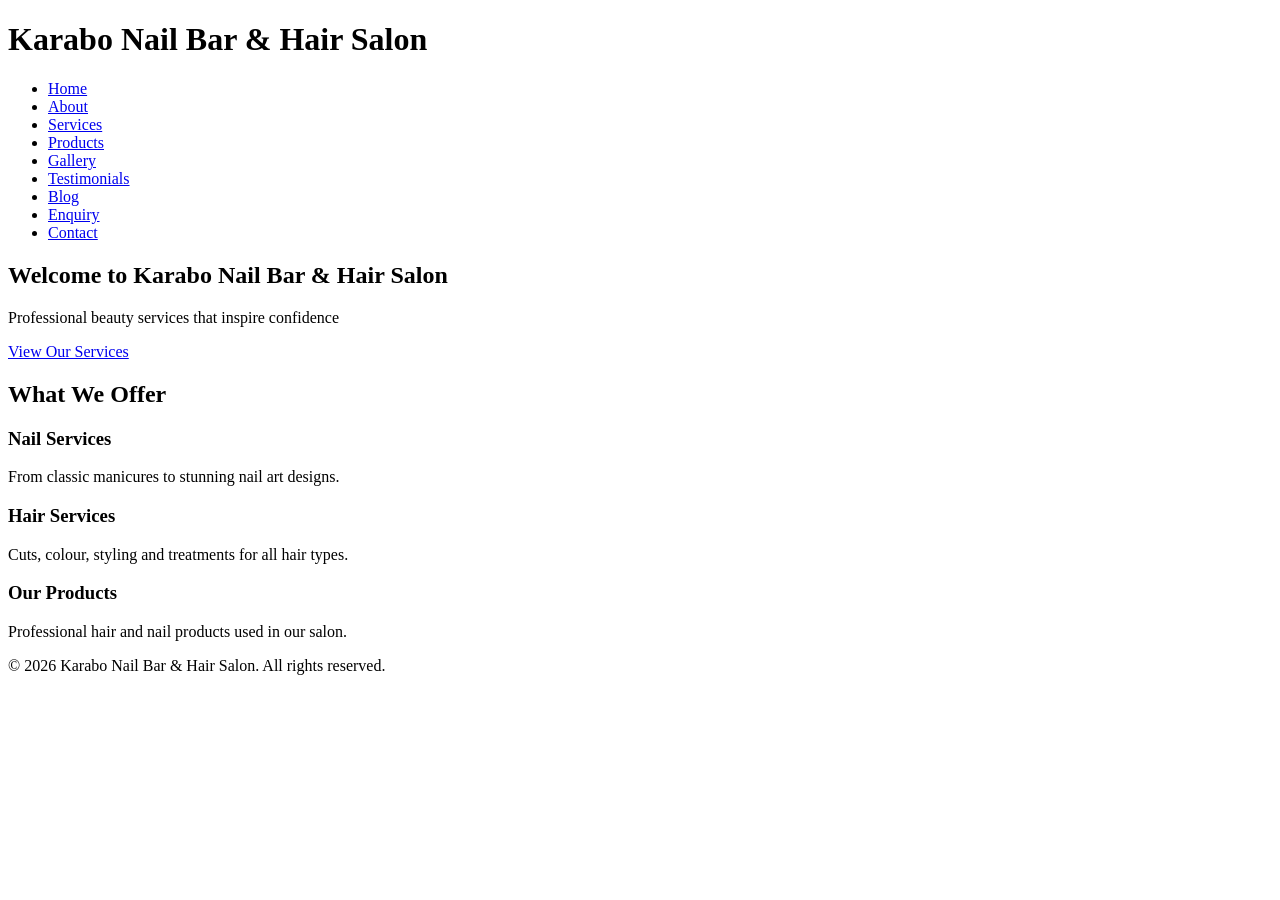
==== index.html @ ed88a301 "refactor: update HTML structure and improve content for About Us page" ====
<!DOCTYPE html>
<html lang="en">
<head>
    <meta charset="UTF-8">
    <meta name="description" content="Karabo Nail Bar & Hair Salon - Professional beauty services">
    <meta name="viewport" content="width=device-width, initial-scale=1.0">
    <title>Karabo Nail Bar and Hair Salon</title>
</head>
<body>

    <header>
        <h1>Karabo Nail Bar & Hair Salon</h1>
        <nav>
            <ul>
                <li><a href="index.html">Home</a></li>
                <li><a href="about.html">About</a></li>
                <li><a href="services.html">Services</a></li>
                <li><a href="products.html">Products</a></li>
                <li><a href="gallery.html">Gallery</a></li>
                <li><a href="testimonials.html">Testimonials</a></li>
                <li><a href="blog.html">Blog</a></li>
                <li><a href="enquiry.html">Enquiry</a></li>
                <li><a href="contact.html">Contact</a></li>
            </ul>
        </nav>
    </header>

    <main>
        <section>
            <h2>Welcome to Karabo Nail Bar & Hair Salon</h2>
            <p>Professional beauty services that inspire confidence</p>
            <p><a href="services.html">View Our Services</a></p>
        </section>

        <section>
            <h2>What We Offer</h2>

            <article>
                <h3>Nail Services</h3>
                <p>From classic manicures to stunning nail art designs.</p>
            </article>

            <article>
                <h3>Hair Services</h3>
                <p>Cuts, colour, styling and treatments for all hair types.</p>
            </article>

            <article>
                <h3>Our Products</h3>
                <p>Professional hair and nail products used in our salon.</p>
            </article>
        </section>
    </main>

    <footer>
        <p>&copy; 2026 Karabo Nail Bar & Hair Salon. All rights reserved.</p>
    </footer>

</body>
</html>
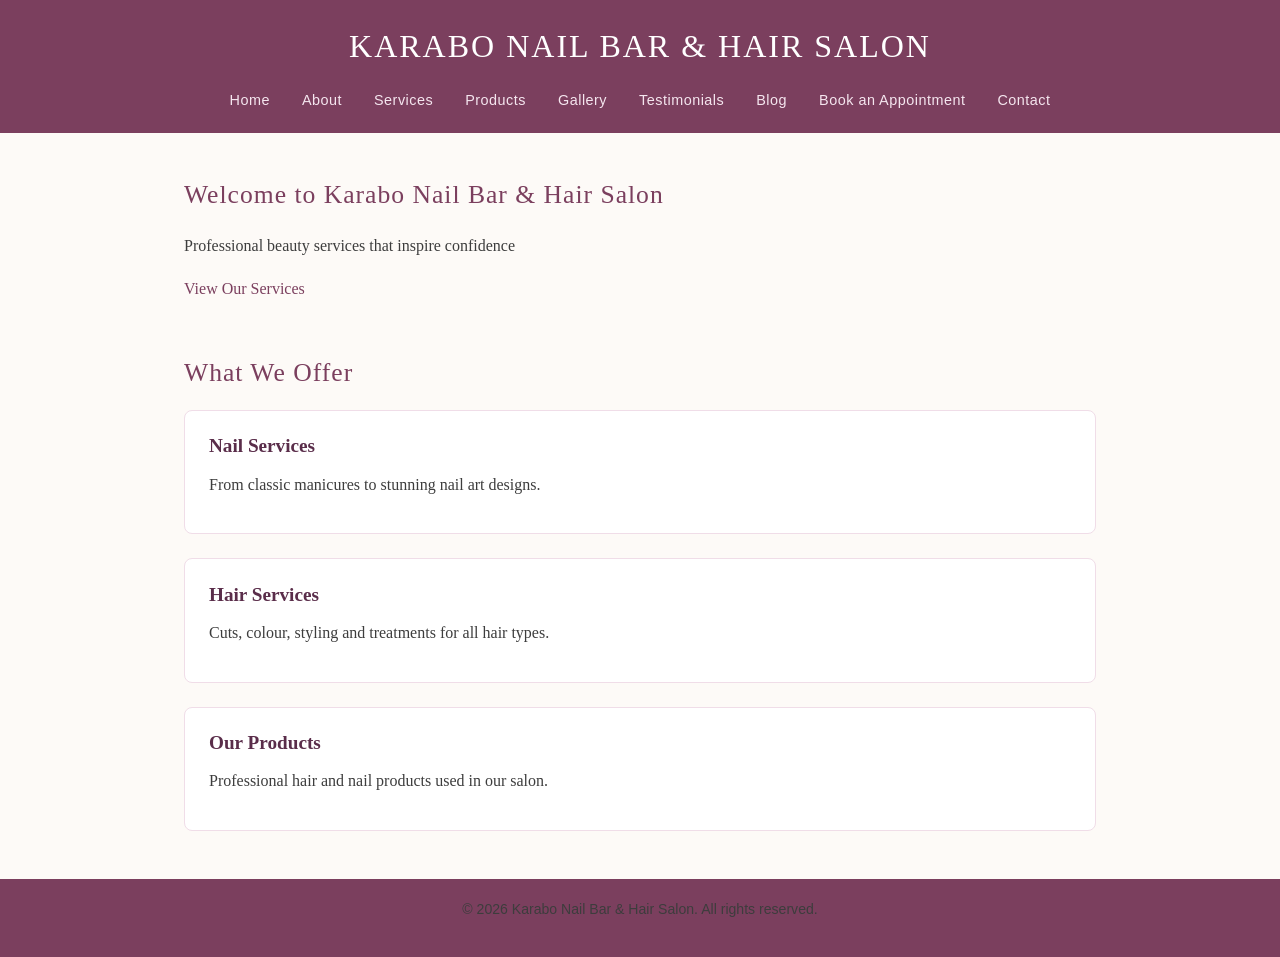
==== commit 38ee7e65: "fix: update stylesheet link references and replace 'Enquiry' with 'Book an Appointment' in multiple " ====
--- a/index.html
+++ b/index.html
@@ -5,6 +5,7 @@
     <meta name="description" content="Karabo Nail Bar & Hair Salon - Professional beauty services">
     <meta name="viewport" content="width=device-width, initial-scale=1.0">
     <title>Karabo Nail Bar and Hair Salon</title>
+    <link rel="stylesheet" href="styles.css">
 </head>
 <body>
 
@@ -13,13 +14,13 @@
         <nav>
             <ul>
                 <li><a href="index.html">Home</a></li>
-                <li><a href="about.html">About</a></li>
+                <li><a href="About Us.html">About</a></li>
                 <li><a href="services.html">Services</a></li>
                 <li><a href="products.html">Products</a></li>
                 <li><a href="gallery.html">Gallery</a></li>
                 <li><a href="testimonials.html">Testimonials</a></li>
                 <li><a href="blog.html">Blog</a></li>
-                <li><a href="enquiry.html">Enquiry</a></li>
+                <li><a href="Book an Appointment.html">Book an Appointment</a></li>
                 <li><a href="contact.html">Contact</a></li>
             </ul>
         </nav>
--- a/styles.css
+++ b/styles.css
@@ -0,0 +1,281 @@
+/* =============================================
+   styles.css – Karabo Nail Bar & Hair Salon
+   ============================================= */
+
+/* === RESET & BASE === */
+*, *::before, *::after {
+    box-sizing: border-box;
+    margin: 0;
+    padding: 0;
+}
+
+body {
+    font-family: Georgia, 'Times New Roman', serif;
+    font-size: 16px;
+    line-height: 1.7;
+    color: #2c2c2c;
+    background-color: #fdfaf7;
+}
+
+/* === TYPOGRAPHY === */
+h1 {
+    font-size: 2rem;
+    font-weight: normal;
+    letter-spacing: 2px;
+    text-transform: uppercase;
+    color: #fff;
+}
+
+h2 {
+    font-size: 1.6rem;
+    font-weight: normal;
+    color: #7b3f5e;
+    margin-bottom: 1rem;
+    letter-spacing: 1px;
+}
+
+h3 {
+    font-size: 1.2rem;
+    color: #5a2d4a;
+    margin: 1.5rem 0 0.5rem;
+}
+
+h4 {
+    font-size: 1rem;
+    color: #5a2d4a;
+    margin-bottom: 0.4rem;
+}
+
+p {
+    margin-bottom: 1rem;
+    color: #3d3d3d;
+}
+
+a {
+    color: #7b3f5e;
+    text-decoration: none;
+}
+
+a:hover {
+    text-decoration: underline;
+    color: #5a2d4a;
+}
+
+small {
+    color: #888;
+    font-size: 0.85rem;
+}
+
+/* === HEADER === */
+header {
+    background-color: #7b3f5e;
+    padding: 1.2rem 2rem;
+    text-align: center;
+}
+
+header h1 {
+    margin-bottom: 0.8rem;
+}
+
+/* === NAV === */
+nav ul {
+    list-style: none;
+    display: flex;
+    flex-wrap: wrap;
+    justify-content: center;
+    gap: 0.3rem 1rem;
+    padding: 0;
+}
+
+nav ul li a {
+    color: #f5e6ef;
+    font-family: Arial, sans-serif;
+    font-size: 0.9rem;
+    letter-spacing: 0.5px;
+    padding: 4px 8px;
+    border-radius: 4px;
+    transition: background 0.2s;
+}
+
+nav ul li a:hover {
+    background-color: #5a2d4a;
+    text-decoration: none;
+    color: #fff;
+}
+
+/* === MAIN === */
+main {
+    max-width: 960px;
+    margin: 2.5rem auto;
+    padding: 0 1.5rem;
+}
+
+/* === SECTIONS === */
+section {
+    margin-bottom: 3rem;
+}
+
+/* === ARTICLES === */
+article {
+    background: #fff;
+    border: 1px solid #f0dde8;
+    border-radius: 8px;
+    padding: 1.2rem 1.5rem;
+    margin-bottom: 1.5rem;
+}
+
+article h3, article h4 {
+    margin-top: 0;
+}
+
+/* === FIGURES & IMAGES === */
+figure {
+    display: inline-block;
+    margin: 0.8rem;
+    text-align: center;
+    vertical-align: top;
+}
+
+figure img {
+    display: block;
+    border-radius: 6px;
+    border: 2px solid #f0dde8;
+    width: 200px;
+    height: 160px;
+    object-fit: cover;
+}
+
+figcaption {
+    font-size: 0.88rem;
+    color: #7b3f5e;
+    margin-top: 0.4rem;
+}
+
+/* === GALLERY GRID === */
+.gallery-grid {
+    display: flex;
+    flex-wrap: wrap;
+    gap: 1rem;
+    justify-content: flex-start;
+}
+
+/* === FORMS === */
+form p {
+    margin-bottom: 1.2rem;
+}
+
+label {
+    font-family: Arial, sans-serif;
+    font-size: 0.9rem;
+    color: #5a2d4a;
+    font-weight: bold;
+    display: block;
+    margin-bottom: 4px;
+}
+
+input[type="text"],
+input[type="email"],
+input[type="tel"],
+input[type="date"],
+input[type="time"],
+select,
+textarea {
+    width: 100%;
+    max-width: 480px;
+    padding: 0.6rem 0.8rem;
+    border: 1px solid #d9b8cc;
+    border-radius: 6px;
+    font-size: 0.95rem;
+    font-family: Arial, sans-serif;
+    background-color: #fff;
+    color: #2c2c2c;
+    transition: border-color 0.2s;
+}
+
+input:focus,
+select:focus,
+textarea:focus {
+    outline: none;
+    border-color: #7b3f5e;
+    box-shadow: 0 0 0 3px rgba(123, 63, 94, 0.12);
+}
+
+textarea {
+    resize: vertical;
+}
+
+button[type="submit"] {
+    background-color: #7b3f5e;
+    color: #fff;
+    border: none;
+    padding: 0.7rem 2rem;
+    font-size: 1rem;
+    font-family: Arial, sans-serif;
+    border-radius: 6px;
+    cursor: pointer;
+    letter-spacing: 0.5px;
+    transition: background 0.2s;
+}
+
+button[type="submit"]:hover {
+    background-color: #5a2d4a;
+}
+
+/* === CONTACT PAGE === */
+iframe {
+    border-radius: 8px;
+    margin-top: 1rem;
+    max-width: 100%;
+}
+
+/* === HR === */
+hr {
+    border: none;
+    border-top: 1px solid #f0dde8;
+    margin: 2rem 0;
+}
+
+/* === FOOTER === */
+footer {
+    background-color: #7b3f5e;
+    color: #f5e6ef;
+    text-align: center;
+    padding: 1.2rem 2rem;
+    font-family: Arial, sans-serif;
+    font-size: 0.88rem;
+    margin-top: 3rem;
+}
+
+/* === RESPONSIVE === */
+@media (max-width: 600px) {
+    h1 { font-size: 1.4rem; }
+    h2 { font-size: 1.2rem; }
+
+    nav ul {
+        gap: 0.3rem 0.5rem;
+    }
+
+    nav ul li a {
+        font-size: 0.8rem;
+    }
+
+    main {
+        padding: 0 1rem;
+        margin: 1.5rem auto;
+    }
+
+    figure img {
+        width: 150px;
+        height: 120px;
+    }
+
+    input[type="text"],
+    input[type="email"],
+    input[type="tel"],
+    input[type="date"],
+    input[type="time"],
+    select,
+    textarea {
+        max-width: 100%;
+    }
+}
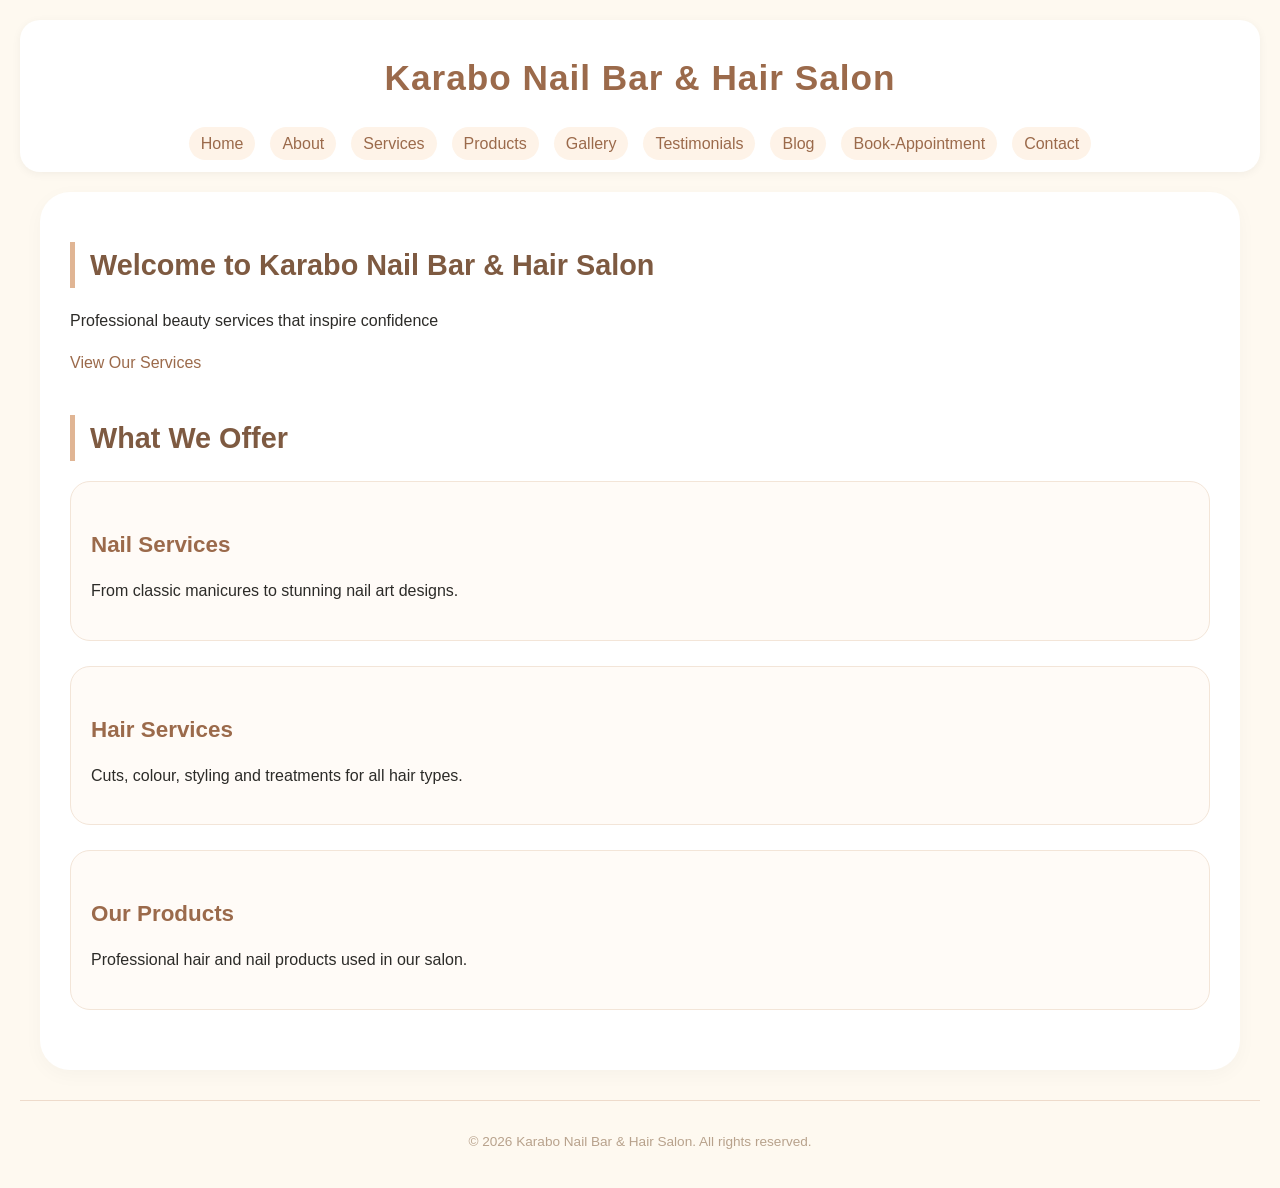
==== commit 0c7ddf2b: "gi" ====
--- a/index.html
+++ b/index.html
@@ -20,7 +20,7 @@
                 <li><a href="gallery.html">Gallery</a></li>
                 <li><a href="testimonials.html">Testimonials</a></li>
                 <li><a href="blog.html">Blog</a></li>
-                <li><a href="Book an Appointment.html">Book an Appointment</a></li>
+                <li><a href="Book-Appointment.html">Book-Appointment</a></li>
                 <li><a href="contact.html">Contact</a></li>
             </ul>
         </nav>
--- a/styles.css
+++ b/styles.css
@@ -1,281 +1,368 @@
-/* =============================================
-   styles.css – Karabo Nail Bar & Hair Salon
-   ============================================= */
-
-/* === RESET & BASE === */
-*, *::before, *::after {
-    box-sizing: border-box;
+/* ============================================
+   Karabo Nail Bar & Hair Salon - Main Stylesheet
+   ============================================ */
+
+/* ----- RESET & BASE ----- */
+* {
     margin: 0;
     padding: 0;
+    box-sizing: border-box;
 }
 
 body {
-    font-family: Georgia, 'Times New Roman', serif;
-    font-size: 16px;
-    line-height: 1.7;
-    color: #2c2c2c;
-    background-color: #fdfaf7;
-}
-
-/* === TYPOGRAPHY === */
+    font-family: 'Segoe UI', Tahoma, Geneva, Verdana, sans-serif;
+    line-height: 1.6;
+    background-color: #fef9f0;   /* warm, soft background */
+    color: #2c2b28;
+    padding: 0 20px;
+}
+
+/* ----- TYPOGRAPHY ----- */
 h1 {
-    font-size: 2rem;
-    font-weight: normal;
-    letter-spacing: 2px;
-    text-transform: uppercase;
-    color: #fff;
+    font-size: 2.2rem;
+    text-align: center;
+    margin: 20px 0 10px 0;
+    color: #9b6a4b;    /* warm brown */
+    letter-spacing: 1px;
 }
 
 h2 {
-    font-size: 1.6rem;
-    font-weight: normal;
-    color: #7b3f5e;
-    margin-bottom: 1rem;
-    letter-spacing: 1px;
+    font-size: 1.8rem;
+    margin: 30px 0 20px 0;
+    color: #7e5a41;
+    border-left: 5px solid #e0b594;
+    padding-left: 15px;
 }
 
 h3 {
+    font-size: 1.4rem;
+    margin: 25px 0 15px 0;
+    color: #9b6a4b;
+}
+
+h4 {
     font-size: 1.2rem;
-    color: #5a2d4a;
-    margin: 1.5rem 0 0.5rem;
-}
-
-h4 {
-    font-size: 1rem;
-    color: #5a2d4a;
-    margin-bottom: 0.4rem;
+    margin: 15px 0 8px 0;
+    color: #aa7a58;
 }
 
 p {
     margin-bottom: 1rem;
-    color: #3d3d3d;
 }
 
 a {
-    color: #7b3f5e;
+    color: #9b6a4b;
     text-decoration: none;
+    transition: color 0.3s ease;
 }
 
 a:hover {
+    color: #d4996b;
     text-decoration: underline;
-    color: #5a2d4a;
-}
-
-small {
-    color: #888;
-    font-size: 0.85rem;
-}
-
-/* === HEADER === */
+}
+
+/* ----- HEADER & NAVIGATION ----- */
 header {
-    background-color: #7b3f5e;
-    padding: 1.2rem 2rem;
-    text-align: center;
-}
-
-header h1 {
-    margin-bottom: 0.8rem;
-}
-
-/* === NAV === */
+    background: white;
+    border-radius: 20px;
+    padding: 10px 20px;
+    margin: 20px 0;
+    box-shadow: 0 2px 10px rgba(0,0,0,0.05);
+}
+
 nav ul {
-    list-style: none;
     display: flex;
     flex-wrap: wrap;
     justify-content: center;
-    gap: 0.3rem 1rem;
-    padding: 0;
+    list-style: none;
+    gap: 15px;
+    padding: 15px 0 5px;
+}
+
+nav ul li {
+    margin: 0;
 }
 
 nav ul li a {
-    color: #f5e6ef;
-    font-family: Arial, sans-serif;
-    font-size: 0.9rem;
-    letter-spacing: 0.5px;
-    padding: 4px 8px;
-    border-radius: 4px;
+    font-weight: 500;
+    padding: 8px 12px;
+    border-radius: 30px;
+    background: #fef3e8;
     transition: background 0.2s;
 }
 
 nav ul li a:hover {
-    background-color: #5a2d4a;
+    background: #e0b594;
+    color: white;
     text-decoration: none;
-    color: #fff;
-}
-
-/* === MAIN === */
+}
+
+/* alternative for pages using <p> inside nav (services.html, testimonials.html) */
+nav p {
+    text-align: center;
+    margin: 15px 0;
+}
+
+nav p a {
+    display: inline-block;
+    margin: 0 5px;
+    padding: 6px 12px;
+    background: #fef3e8;
+    border-radius: 30px;
+}
+
+nav p a:hover {
+    background: #e0b594;
+    color: white;
+}
+
+/* ----- MAIN CONTENT ----- */
 main {
-    max-width: 960px;
-    margin: 2.5rem auto;
-    padding: 0 1.5rem;
-}
-
-/* === SECTIONS === */
+    max-width: 1200px;
+    margin: 0 auto;
+    background: white;
+    border-radius: 30px;
+    padding: 20px 30px;
+    box-shadow: 0 5px 20px rgba(0,0,0,0.03);
+}
+
 section {
-    margin-bottom: 3rem;
-}
-
-/* === ARTICLES === */
+    margin-bottom: 40px;
+}
+
+/* ----- ARTICLES & CARDS (services, blog, etc) ----- */
 article {
-    background: #fff;
-    border: 1px solid #f0dde8;
-    border-radius: 8px;
-    padding: 1.2rem 1.5rem;
-    margin-bottom: 1.5rem;
-}
-
-article h3, article h4 {
-    margin-top: 0;
-}
-
-/* === FIGURES & IMAGES === */
+    background: #fffbf7;
+    border: 1px solid #f3e5d8;
+    border-radius: 20px;
+    padding: 20px;
+    margin-bottom: 25px;
+    transition: transform 0.2s, box-shadow 0.2s;
+}
+
+article:hover {
+    transform: translateY(-3px);
+    box-shadow: 0 8px 20px rgba(0,0,0,0.05);
+}
+
+/* service items on services.html */
+article img {
+    max-width: 100%;
+    height: auto;
+    border-radius: 15px;
+    margin: 10px 0;
+    display: block;
+}
+
+/* ----- IMAGES & FIGURES (gallery, products) ----- */
 figure {
     display: inline-block;
-    margin: 0.8rem;
-    text-align: center;
-    vertical-align: top;
+    margin: 15px;
+    text-align: center;
+    background: white;
+    border-radius: 20px;
+    padding: 10px;
+    box-shadow: 0 2px 8px rgba(0,0,0,0.05);
+    transition: transform 0.2s;
+}
+
+figure:hover {
+    transform: scale(1.02);
 }
 
 figure img {
+    border-radius: 15px;
+    width: 200px;
+    height: auto;
+    object-fit: cover;
+}
+
+figcaption {
+    margin-top: 8px;
+    font-size: 0.9rem;
+    color: #7e5a41;
+    font-weight: 500;
+}
+
+/* For gallery page, make figures responsive */
+.gallery figure, 
+section > figure {
+    width: 200px;
+}
+
+/* ----- FORMS (Book an Appointment) ----- */
+form {
+    background: #fffbf7;
+    padding: 25px;
+    border-radius: 25px;
+    margin-top: 20px;
+}
+
+label {
+    font-weight: 600;
+    color: #7e5a41;
+    display: inline-block;
+    margin-bottom: 5px;
+}
+
+input, select, textarea {
+    width: 100%;
+    padding: 12px;
+    margin-bottom: 20px;
+    border: 1px solid #eedbcb;
+    border-radius: 15px;
+    font-size: 1rem;
+    background: white;
+    transition: border 0.2s;
+}
+
+input:focus, select:focus, textarea:focus {
+    outline: none;
+    border-color: #e0b594;
+    box-shadow: 0 0 0 2px rgba(224,181,148,0.2);
+}
+
+button, input[type="submit"] {
+    background: #9b6a4b;
+    color: white;
+    border: none;
+    padding: 12px 30px;
+    font-size: 1.1rem;
+    border-radius: 40px;
+    cursor: pointer;
+    font-weight: bold;
+    transition: background 0.3s;
+    width: auto;
+    display: inline-block;
+}
+
+button:hover, input[type="submit"]:hover {
+    background: #e0b594;
+    color: #2c2b28;
+}
+
+small {
+    color: #8f8a84;
     display: block;
-    border-radius: 6px;
-    border: 2px solid #f0dde8;
-    width: 200px;
-    height: 160px;
-    object-fit: cover;
-}
-
-figcaption {
-    font-size: 0.88rem;
-    color: #7b3f5e;
-    margin-top: 0.4rem;
-}
-
-/* === GALLERY GRID === */
-.gallery-grid {
-    display: flex;
-    flex-wrap: wrap;
-    gap: 1rem;
-    justify-content: flex-start;
-}
-
-/* === FORMS === */
-form p {
-    margin-bottom: 1.2rem;
-}
-
-label {
-    font-family: Arial, sans-serif;
-    font-size: 0.9rem;
-    color: #5a2d4a;
-    font-weight: bold;
-    display: block;
-    margin-bottom: 4px;
-}
-
-input[type="text"],
-input[type="email"],
-input[type="tel"],
-input[type="date"],
-input[type="time"],
-select,
-textarea {
-    width: 100%;
-    max-width: 480px;
-    padding: 0.6rem 0.8rem;
-    border: 1px solid #d9b8cc;
-    border-radius: 6px;
-    font-size: 0.95rem;
-    font-family: Arial, sans-serif;
-    background-color: #fff;
-    color: #2c2c2c;
-    transition: border-color 0.2s;
-}
-
-input:focus,
-select:focus,
-textarea:focus {
-    outline: none;
-    border-color: #7b3f5e;
-    box-shadow: 0 0 0 3px rgba(123, 63, 94, 0.12);
-}
-
-textarea {
-    resize: vertical;
-}
-
-button[type="submit"] {
-    background-color: #7b3f5e;
-    color: #fff;
+    margin-top: -15px;
+    margin-bottom: 15px;
+}
+
+/* ----- HORIZONTAL RULES ----- */
+hr {
+    margin: 30px 0;
     border: none;
-    padding: 0.7rem 2rem;
-    font-size: 1rem;
-    font-family: Arial, sans-serif;
-    border-radius: 6px;
-    cursor: pointer;
-    letter-spacing: 0.5px;
-    transition: background 0.2s;
-}
-
-button[type="submit"]:hover {
-    background-color: #5a2d4a;
-}
-
-/* === CONTACT PAGE === */
-iframe {
-    border-radius: 8px;
-    margin-top: 1rem;
+    height: 1px;
+    background: linear-gradient(to right, #eedbcb, transparent);
+}
+
+/* ----- FOOTER ----- */
+footer {
+    text-align: center;
+    padding: 30px 10px 20px;
+    margin-top: 30px;
+    font-size: 0.85rem;
+    color: #b8a28c;
+    border-top: 1px solid #eedbcb;
+}
+
+/* ----- RESPONSIVE DESIGN (Mobile First) ----- */
+@media (max-width: 768px) {
+    body {
+        padding: 0 12px;
+    }
+
+    h1 {
+        font-size: 1.8rem;
+    }
+
+    h2 {
+        font-size: 1.5rem;
+    }
+
+    nav ul {
+        gap: 8px;
+    }
+
+    nav ul li a {
+        padding: 5px 10px;
+        font-size: 0.85rem;
+    }
+
+    main {
+        padding: 15px;
+    }
+
+    figure {
+        margin: 10px;
+        width: calc(50% - 20px);
+    }
+
+    figure img {
+        width: 100%;
+        max-width: 100%;
+    }
+
+    .gallery figure,
+    section > figure {
+        width: calc(50% - 20px);
+    }
+
+    form {
+        padding: 15px;
+    }
+}
+
+@media (max-width: 480px) {
+    nav ul {
+        flex-direction: column;
+        align-items: center;
+    }
+
+    figure {
+        width: 100%;
+        margin: 10px 0;
+    }
+
+    .gallery figure,
+    section > figure {
+        width: 100%;
+    }
+
+    button, input[type="submit"] {
+        width: 100%;
+    }
+}
+
+/* ----- UTILITY CLASSES (optional) ----- */
+.text-center {
+    text-align: center;
+}
+
+.mt-2 {
+    margin-top: 20px;
+}
+
+.mb-2 {
+    margin-bottom: 20px;
+}
+
+/* ----- CUSTOM STYLES FOR TESTIMONIALS (optional) ----- */
+.testimonial {
+    font-style: italic;
+    background: #fff6ed;
+    border-left: 4px solid #e0b594;
+}
+
+/* make sure images in services page are responsive */
+article img {
     max-width: 100%;
-}
-
-/* === HR === */
-hr {
-    border: none;
-    border-top: 1px solid #f0dde8;
-    margin: 2rem 0;
-}
-
-/* === FOOTER === */
-footer {
-    background-color: #7b3f5e;
-    color: #f5e6ef;
-    text-align: center;
-    padding: 1.2rem 2rem;
-    font-family: Arial, sans-serif;
-    font-size: 0.88rem;
-    margin-top: 3rem;
-}
-
-/* === RESPONSIVE === */
-@media (max-width: 600px) {
-    h1 { font-size: 1.4rem; }
-    h2 { font-size: 1.2rem; }
-
-    nav ul {
-        gap: 0.3rem 0.5rem;
-    }
-
-    nav ul li a {
-        font-size: 0.8rem;
-    }
-
-    main {
-        padding: 0 1rem;
-        margin: 1.5rem auto;
-    }
-
-    figure img {
-        width: 150px;
-        height: 120px;
-    }
-
-    input[type="text"],
-    input[type="email"],
-    input[type="tel"],
-    input[type="date"],
-    input[type="time"],
-    select,
-    textarea {
-        max-width: 100%;
-    }
+    height: auto;
+    border-radius: 15px;
+}
+
+/* fix for book appointment time small text */
+small {
+    font-size: 0.8rem;
+    color: #a78e78;
 }
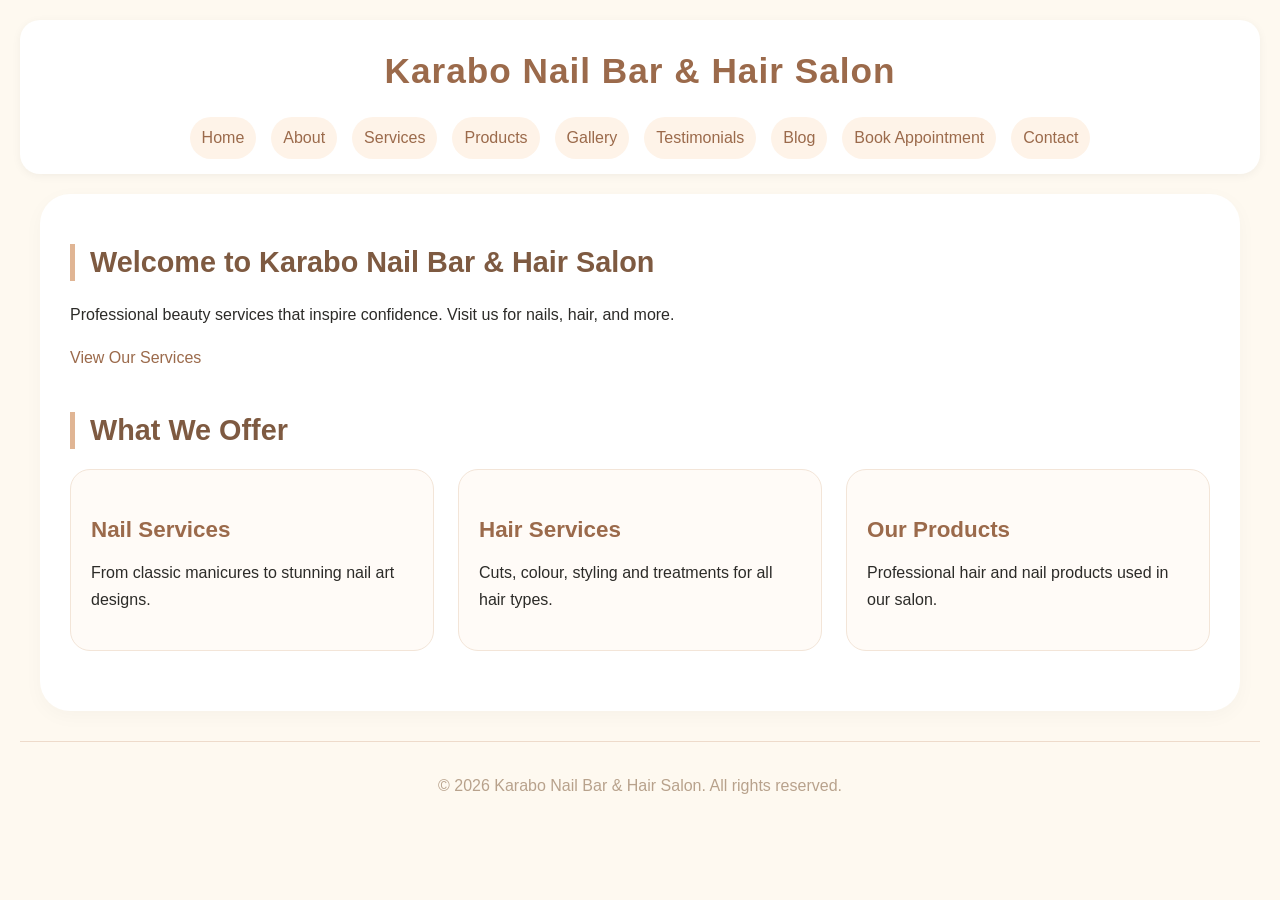
==== commit 73447f17: "Refactor website structure: Remove About Us and Book Appointment pages, update links and improve nav" ====
--- a/index.html
+++ b/index.html
@@ -10,17 +10,17 @@
 <body>
 
     <header>
-        <h1>Karabo Nail Bar & Hair Salon</h1>
+        <h1>Karabo Nail Bar &amp; Hair Salon</h1>
         <nav>
-            <ul>
+            <ul id="main-nav">
                 <li><a href="index.html">Home</a></li>
-                <li><a href="About Us.html">About</a></li>
+                <li><a href="about_Us.html">About</a></li>
                 <li><a href="services.html">Services</a></li>
                 <li><a href="products.html">Products</a></li>
                 <li><a href="gallery.html">Gallery</a></li>
                 <li><a href="testimonials.html">Testimonials</a></li>
                 <li><a href="blog.html">Blog</a></li>
-                <li><a href="Book-Appointment.html">Book-Appointment</a></li>
+                <li><a href="book_Appointment.html">Book Appointment</a></li>
                 <li><a href="contact.html">Contact</a></li>
             </ul>
         </nav>
@@ -28,33 +28,32 @@
 
     <main>
         <section>
-            <h2>Welcome to Karabo Nail Bar & Hair Salon</h2>
-            <p>Professional beauty services that inspire confidence</p>
+            <h2>Welcome to Karabo Nail Bar &amp; Hair Salon</h2>
+            <p>Professional beauty services that inspire confidence. Visit us for nails, hair, and more.</p>
             <p><a href="services.html">View Our Services</a></p>
         </section>
 
         <section>
             <h2>What We Offer</h2>
-
-            <article>
-                <h3>Nail Services</h3>
-                <p>From classic manicures to stunning nail art designs.</p>
-            </article>
-
-            <article>
-                <h3>Hair Services</h3>
-                <p>Cuts, colour, styling and treatments for all hair types.</p>
-            </article>
-
-            <article>
-                <h3>Our Products</h3>
-                <p>Professional hair and nail products used in our salon.</p>
-            </article>
+            <div class="features-grid">
+                <article>
+                    <h3>Nail Services</h3>
+                    <p>From classic manicures to stunning nail art designs.</p>
+                </article>
+                <article>
+                    <h3>Hair Services</h3>
+                    <p>Cuts, colour, styling and treatments for all hair types.</p>
+                </article>
+                <article>
+                    <h3>Our Products</h3>
+                    <p>Professional hair and nail products used in our salon.</p>
+                </article>
+            </div>
         </section>
     </main>
 
     <footer>
-        <p>&copy; 2026 Karabo Nail Bar & Hair Salon. All rights reserved.</p>
+        <p>&copy; 2026 Karabo Nail Bar &amp; Hair Salon. All rights reserved.</p>
     </footer>
 
 </body>
--- a/styles.css
+++ b/styles.css
@@ -12,42 +12,51 @@
 body {
     font-family: 'Segoe UI', Tahoma, Geneva, Verdana, sans-serif;
     line-height: 1.6;
-    background-color: #fef9f0;   /* warm, soft background */
+    background-color: #fef9f0;
     color: #2c2b28;
-    padding: 0 20px;
+    padding: 0 1.25rem;
 }
 
 /* ----- TYPOGRAPHY ----- */
 h1 {
     font-size: 2.2rem;
     text-align: center;
-    margin: 20px 0 10px 0;
-    color: #9b6a4b;    /* warm brown */
-    letter-spacing: 1px;
+    margin: 1.25rem 0 0.625rem 0;
+    color: #9b6a4b;
+    letter-spacing: 0.0625rem;
+    font-weight: 700;
+    line-height: 1.2;
 }
 
 h2 {
     font-size: 1.8rem;
-    margin: 30px 0 20px 0;
+    margin: 1.875rem 0 1.25rem 0;
     color: #7e5a41;
-    border-left: 5px solid #e0b594;
-    padding-left: 15px;
+    border-left: 0.3125rem solid #e0b594;
+    padding-left: 0.9375rem;
+    font-weight: 600;
+    line-height: 1.3;
 }
 
 h3 {
     font-size: 1.4rem;
-    margin: 25px 0 15px 0;
+    margin: 1.5625rem 0 0.9375rem 0;
     color: #9b6a4b;
+    font-weight: 600;
+    line-height: 1.3;
 }
 
 h4 {
     font-size: 1.2rem;
-    margin: 15px 0 8px 0;
+    margin: 0.9375rem 0 0.5rem 0;
     color: #aa7a58;
+    font-weight: 600;
 }
 
 p {
     margin-bottom: 1rem;
+    font-size: 1rem;
+    line-height: 1.7;
 }
 
 a {
@@ -61,13 +70,23 @@
     text-decoration: underline;
 }
 
+a:focus {
+    outline: 0.125rem solid #e0b594;
+    outline-offset: 0.125rem;
+    border-radius: 0.25rem;
+}
+
+a:active {
+    color: #7e5a41;
+}
+
 /* ----- HEADER & NAVIGATION ----- */
 header {
     background: white;
-    border-radius: 20px;
-    padding: 10px 20px;
-    margin: 20px 0;
-    box-shadow: 0 2px 10px rgba(0,0,0,0.05);
+    border-radius: 1.25rem;
+    padding: 0.625rem 1.25rem;
+    margin: 1.25rem 0;
+    box-shadow: 0 0.125rem 0.625rem rgba(0,0,0,0.05);
 }
 
 nav ul {
@@ -75,8 +94,8 @@
     flex-wrap: wrap;
     justify-content: center;
     list-style: none;
-    gap: 15px;
-    padding: 15px 0 5px;
+    gap: 0.9375rem;
+    padding: 0.9375rem 0 0.3125rem;
 }
 
 nav ul li {
@@ -85,10 +104,11 @@
 
 nav ul li a {
     font-weight: 500;
-    padding: 8px 12px;
-    border-radius: 30px;
+    padding: 0.5rem 0.75rem;
+    border-radius: 1.875rem;
     background: #fef3e8;
-    transition: background 0.2s;
+    transition: background 0.2s, color 0.2s;
+    display: inline-block;
 }
 
 nav ul li a:hover {
@@ -97,143 +117,191 @@
     text-decoration: none;
 }
 
-/* alternative for pages using <p> inside nav (services.html, testimonials.html) */
-nav p {
-    text-align: center;
-    margin: 15px 0;
-}
-
-nav p a {
-    display: inline-block;
-    margin: 0 5px;
-    padding: 6px 12px;
-    background: #fef3e8;
-    border-radius: 30px;
-}
-
-nav p a:hover {
-    background: #e0b594;
+nav ul li a:focus {
+    outline: 0.125rem solid #9b6a4b;
+    outline-offset: 0.125rem;
+}
+
+nav ul li a:active {
+    background: #9b6a4b;
     color: white;
 }
 
 /* ----- MAIN CONTENT ----- */
 main {
-    max-width: 1200px;
+    max-width: 75rem;
     margin: 0 auto;
     background: white;
-    border-radius: 30px;
-    padding: 20px 30px;
-    box-shadow: 0 5px 20px rgba(0,0,0,0.03);
+    border-radius: 1.875rem;
+    padding: 1.25rem 1.875rem;
+    box-shadow: 0 0.3125rem 1.25rem rgba(0,0,0,0.03);
 }
 
 section {
-    margin-bottom: 40px;
-}
-
-/* ----- ARTICLES & CARDS (services, blog, etc) ----- */
+    margin-bottom: 2.5rem;
+}
+
+/* ----- CSS GRID: SERVICES CARDS ----- */
+.services-grid {
+    display: grid;
+    grid-template-columns: repeat(3, 1fr);
+    gap: 1.5rem;
+    margin-top: 1.25rem;
+}
+
+/* ----- CSS GRID: GALLERY ----- */
+.gallery-grid {
+    display: grid;
+    grid-template-columns: repeat(4, 1fr);
+    gap: 1.25rem;
+    margin-top: 1.25rem;
+}
+
+/* ----- CSS GRID: INDEX FEATURE CARDS ----- */
+.features-grid {
+    display: grid;
+    grid-template-columns: repeat(3, 1fr);
+    gap: 1.5rem;
+    margin-top: 1.25rem;
+}
+
+/* ----- ARTICLES & CARDS ----- */
 article {
     background: #fffbf7;
-    border: 1px solid #f3e5d8;
-    border-radius: 20px;
-    padding: 20px;
-    margin-bottom: 25px;
+    border: 0.0625rem solid #f3e5d8;
+    border-radius: 1.25rem;
+    padding: 1.25rem;
+    margin-bottom: 0;
     transition: transform 0.2s, box-shadow 0.2s;
 }
 
 article:hover {
-    transform: translateY(-3px);
-    box-shadow: 0 8px 20px rgba(0,0,0,0.05);
-}
-
-/* service items on services.html */
+    transform: translateY(-0.1875rem);
+    box-shadow: 0 0.5rem 1.25rem rgba(0,0,0,0.07);
+}
+
+article:active {
+    transform: translateY(0);
+    box-shadow: none;
+}
+
 article img {
     max-width: 100%;
+    width: 100%;
+    height: 12rem;
+    object-fit: cover;
+    border-radius: 0.9375rem;
+    margin: 0.625rem 0;
+    display: block;
+}
+
+.blog-article {
+    margin-bottom: 1.5rem;
+}
+
+.blog-article img {
     height: auto;
-    border-radius: 15px;
-    margin: 10px 0;
-    display: block;
-}
-
-/* ----- IMAGES & FIGURES (gallery, products) ----- */
+}
+
+/* ----- IMAGES & FIGURES ----- */
 figure {
-    display: inline-block;
-    margin: 15px;
+    margin: 0;
     text-align: center;
     background: white;
-    border-radius: 20px;
-    padding: 10px;
-    box-shadow: 0 2px 8px rgba(0,0,0,0.05);
-    transition: transform 0.2s;
+    border-radius: 1.25rem;
+    padding: 0.625rem;
+    box-shadow: 0 0.125rem 0.5rem rgba(0,0,0,0.05);
+    transition: transform 0.2s, box-shadow 0.2s;
 }
 
 figure:hover {
-    transform: scale(1.02);
+    transform: scale(1.03);
+    box-shadow: 0 0.5rem 1.25rem rgba(0,0,0,0.1);
+}
+
+figure:active {
+    transform: scale(1.01);
 }
 
 figure img {
-    border-radius: 15px;
-    width: 200px;
-    height: auto;
+    border-radius: 0.9375rem;
+    width: 100%;
+    height: 12rem;
     object-fit: cover;
+    display: block;
 }
 
 figcaption {
-    margin-top: 8px;
+    margin-top: 0.5rem;
     font-size: 0.9rem;
     color: #7e5a41;
     font-weight: 500;
-}
-
-/* For gallery page, make figures responsive */
-.gallery figure, 
-section > figure {
-    width: 200px;
-}
-
-/* ----- FORMS (Book an Appointment) ----- */
+    padding: 0.25rem 0;
+}
+
+/* ----- CSS GRID: PRODUCTS ----- */
+.products-grid {
+    display: grid;
+    grid-template-columns: repeat(3, 1fr);
+    gap: 1.5rem;
+    margin-top: 1.25rem;
+}
+
+.products-grid figure img {
+    height: 14rem;
+}
+
+/* ----- FORMS ----- */
 form {
     background: #fffbf7;
-    padding: 25px;
-    border-radius: 25px;
-    margin-top: 20px;
+    padding: 1.5625rem;
+    border-radius: 1.5625rem;
+    margin-top: 1.25rem;
 }
 
 label {
     font-weight: 600;
     color: #7e5a41;
     display: inline-block;
-    margin-bottom: 5px;
+    margin-bottom: 0.3125rem;
+    font-size: 0.95rem;
 }
 
 input, select, textarea {
     width: 100%;
-    padding: 12px;
-    margin-bottom: 20px;
-    border: 1px solid #eedbcb;
-    border-radius: 15px;
+    padding: 0.75rem;
+    margin-bottom: 1.25rem;
+    border: 0.0625rem solid #eedbcb;
+    border-radius: 0.9375rem;
     font-size: 1rem;
     background: white;
-    transition: border 0.2s;
+    transition: border 0.2s, box-shadow 0.2s;
+    font-family: inherit;
 }
 
 input:focus, select:focus, textarea:focus {
     outline: none;
     border-color: #e0b594;
-    box-shadow: 0 0 0 2px rgba(224,181,148,0.2);
+    box-shadow: 0 0 0 0.125rem rgba(224,181,148,0.25);
+}
+
+input:active, select:active, textarea:active {
+    border-color: #9b6a4b;
 }
 
 button, input[type="submit"] {
     background: #9b6a4b;
     color: white;
     border: none;
-    padding: 12px 30px;
+    padding: 0.75rem 1.875rem;
     font-size: 1.1rem;
-    border-radius: 40px;
+    border-radius: 2.5rem;
     cursor: pointer;
     font-weight: bold;
-    transition: background 0.3s;
+    transition: background 0.3s, transform 0.1s;
     width: auto;
     display: inline-block;
+    font-family: inherit;
 }
 
 button:hover, input[type="submit"]:hover {
@@ -241,128 +309,206 @@
     color: #2c2b28;
 }
 
+button:focus, input[type="submit"]:focus {
+    outline: 0.125rem solid #7e5a41;
+    outline-offset: 0.125rem;
+}
+
+button:active, input[type="submit"]:active {
+    background: #7e5a41;
+    color: white;
+    transform: scale(0.98);
+}
+
 small {
-    color: #8f8a84;
+    font-size: 0.8rem;
+    color: #a78e78;
     display: block;
-    margin-top: -15px;
-    margin-bottom: 15px;
+    margin-top: -1rem;
+    margin-bottom: 1rem;
 }
 
 /* ----- HORIZONTAL RULES ----- */
 hr {
-    margin: 30px 0;
+    margin: 1.875rem 0;
     border: none;
-    height: 1px;
+    height: 0.0625rem;
     background: linear-gradient(to right, #eedbcb, transparent);
 }
 
 /* ----- FOOTER ----- */
 footer {
     text-align: center;
-    padding: 30px 10px 20px;
-    margin-top: 30px;
+    padding: 1.875rem 0.625rem 1.25rem;
+    margin-top: 1.875rem;
     font-size: 0.85rem;
     color: #b8a28c;
-    border-top: 1px solid #eedbcb;
-}
-
-/* ----- RESPONSIVE DESIGN (Mobile First) ----- */
-@media (max-width: 768px) {
-    body {
-        padding: 0 12px;
-    }
-
-    h1 {
-        font-size: 1.8rem;
-    }
-
-    h2 {
-        font-size: 1.5rem;
-    }
-
-    nav ul {
-        gap: 8px;
-    }
-
-    nav ul li a {
-        padding: 5px 10px;
-        font-size: 0.85rem;
-    }
-
-    main {
-        padding: 15px;
-    }
-
-    figure {
-        margin: 10px;
-        width: calc(50% - 20px);
-    }
-
-    figure img {
-        width: 100%;
-        max-width: 100%;
-    }
-
-    .gallery figure,
-    section > figure {
-        width: calc(50% - 20px);
-    }
-
-    form {
-        padding: 15px;
-    }
-}
-
-@media (max-width: 480px) {
-    nav ul {
-        flex-direction: column;
-        align-items: center;
-    }
-
-    figure {
-        width: 100%;
-        margin: 10px 0;
-    }
-
-    .gallery figure,
-    section > figure {
-        width: 100%;
-    }
-
-    button, input[type="submit"] {
-        width: 100%;
-    }
-}
-
-/* ----- UTILITY CLASSES (optional) ----- */
-.text-center {
-    text-align: center;
-}
-
-.mt-2 {
-    margin-top: 20px;
-}
-
-.mb-2 {
-    margin-bottom: 20px;
-}
-
-/* ----- CUSTOM STYLES FOR TESTIMONIALS (optional) ----- */
+    border-top: 0.0625rem solid #eedbcb;
+}
+
+/* ----- TESTIMONIAL CARD STYLE ----- */
 .testimonial {
     font-style: italic;
     background: #fff6ed;
-    border-left: 4px solid #e0b594;
-}
-
-/* make sure images in services page are responsive */
-article img {
-    max-width: 100%;
-    height: auto;
-    border-radius: 15px;
-}
-
-/* fix for book appointment time small text */
-small {
-    font-size: 0.8rem;
-    color: #a78e78;
+    border-left: 0.25rem solid #e0b594;
+}
+
+/* =============================================
+   RESPONSIVE DESIGN — BREAKPOINTS
+   Desktop  : > 1024px  (default styles above)
+   Tablet   : 768px – 1024px
+   Mobile L : 480px – 767px
+   Mobile S : < 480px
+   ============================================= */
+
+/* ----- TABLET (max-width: 1024px) ----- */
+@media (max-width: 1024px) {
+
+    body {
+        padding: 0 1rem;
+    }
+
+    h1 {
+        font-size: 2rem;
+    }
+
+    h2 {
+        font-size: 1.6rem;
+    }
+
+    .services-grid {
+        grid-template-columns: repeat(2, 1fr);
+        gap: 1.25rem;
+    }
+
+    .gallery-grid {
+        grid-template-columns: repeat(3, 1fr);
+    }
+
+    .products-grid {
+        grid-template-columns: repeat(2, 1fr);
+    }
+
+    .features-grid {
+        grid-template-columns: repeat(2, 1fr);
+    }
+
+    nav ul {
+        gap: 0.625rem;
+    }
+
+    nav ul li a {
+        padding: 0.4375rem 0.75rem;
+        font-size: 0.9rem;
+    }
+}
+
+/* ----- MOBILE LARGE (max-width: 768px) ----- */
+@media (max-width: 768px) {
+
+    body {
+        padding: 0 0.75rem;
+    }
+
+    h1 {
+        font-size: 1.8rem;
+    }
+
+    h2 {
+        font-size: 1.4rem;
+    }
+
+    h3 {
+        font-size: 1.2rem;
+    }
+
+    nav ul li {
+        width: 100%;
+        text-align: center;
+    }
+
+    nav ul li a {
+        display: block;
+        padding: 0.625rem 1rem;
+        font-size: 0.95rem;
+        width: 100%;
+    }
+
+    main {
+        padding: 1rem;
+        border-radius: 1.25rem;
+    }
+
+    .services-grid {
+        grid-template-columns: 1fr;
+        gap: 1rem;
+    }
+
+    .gallery-grid {
+        grid-template-columns: repeat(2, 1fr);
+        gap: 0.75rem;
+    }
+
+    .products-grid {
+        grid-template-columns: 1fr;
+    }
+
+    .features-grid {
+        grid-template-columns: 1fr;
+    }
+
+    figure img {
+        height: 10rem;
+    }
+
+    article img {
+        height: 10rem;
+    }
+
+    form {
+        padding: 1rem;
+    }
+}
+
+/* ----- MOBILE SMALL (max-width: 480px) ----- */
+@media (max-width: 480px) {
+
+    h1 {
+        font-size: 1.5rem;
+        letter-spacing: 0;
+    }
+
+    h2 {
+        font-size: 1.25rem;
+    }
+
+    .gallery-grid {
+        grid-template-columns: 1fr;
+    }
+
+    figure img {
+        height: 14rem;
+    }
+
+    button, input[type="submit"] {
+        width: 100%;
+        text-align: center;
+    }
+
+    footer {
+        font-size: 0.8rem;
+    }
+}
+
+/* ----- UTILITY CLASSES ----- */
+.text-center {
+    text-align: center;
+}
+
+.mt-2 {
+    margin-top: 1.25rem;
+}
+
+.mb-2 {
+    margin-bottom: 1.25rem;
 }
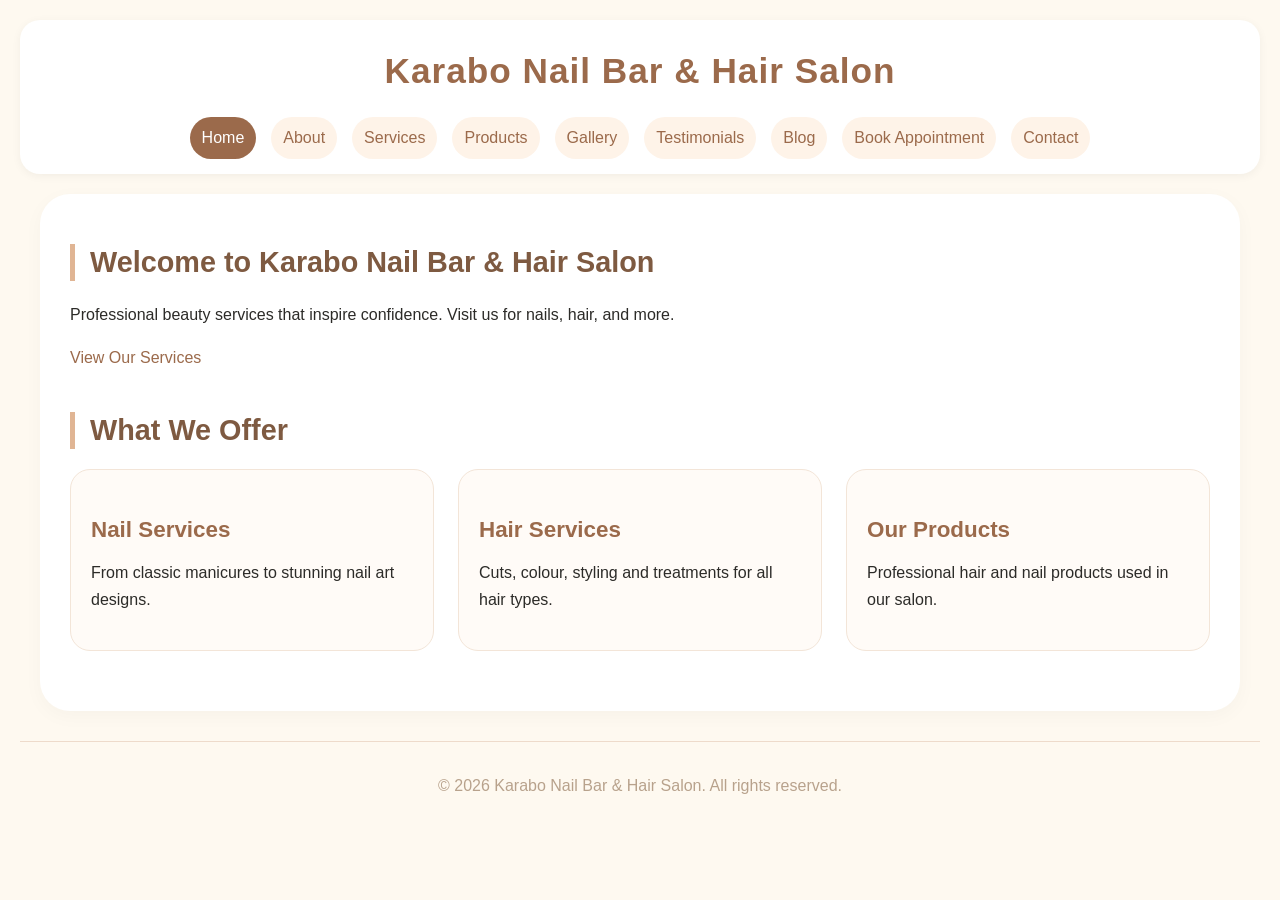
==== commit 1416d212: "fix: correct links for About and Book Appointment pages in navigation menu" ====
--- a/index.html
+++ b/index.html
@@ -14,13 +14,13 @@
         <nav>
             <ul id="main-nav">
                 <li><a href="index.html">Home</a></li>
-                <li><a href="about_Us.html">About</a></li>
+                <li><a href="about-us.html">About</a></li>
                 <li><a href="services.html">Services</a></li>
                 <li><a href="products.html">Products</a></li>
                 <li><a href="gallery.html">Gallery</a></li>
                 <li><a href="testimonials.html">Testimonials</a></li>
                 <li><a href="blog.html">Blog</a></li>
-                <li><a href="book_Appointment.html">Book Appointment</a></li>
+                <li><a href="book-appointment.html">Book Appointment</a></li>
                 <li><a href="contact.html">Contact</a></li>
             </ul>
         </nav>
@@ -56,5 +56,6 @@
         <p>&copy; 2026 Karabo Nail Bar &amp; Hair Salon. All rights reserved.</p>
     </footer>
 
+    <script src="script.js"></script>
 </body>
-</html> +</html>
--- a/styles.css
+++ b/styles.css
@@ -1,7 +1,3 @@
-/* ============================================
-   Karabo Nail Bar & Hair Salon - Main Stylesheet
-   ============================================ */
-
 /* ----- RESET & BASE ----- */
 * {
     margin: 0;
@@ -193,14 +189,6 @@
     border-radius: 0.9375rem;
     margin: 0.625rem 0;
     display: block;
-}
-
-.blog-article {
-    margin-bottom: 1.5rem;
-}
-
-.blog-article img {
-    height: auto;
 }
 
 /* ----- IMAGES & FIGURES ----- */
@@ -283,10 +271,6 @@
     outline: none;
     border-color: #e0b594;
     box-shadow: 0 0 0 0.125rem rgba(224,181,148,0.25);
-}
-
-input:active, select:active, textarea:active {
-    border-color: #9b6a4b;
 }
 
 button, input[type="submit"] {
@@ -355,160 +339,74 @@
 
 /* =============================================
    RESPONSIVE DESIGN — BREAKPOINTS
-   Desktop  : > 1024px  (default styles above)
-   Tablet   : 768px – 1024px
-   Mobile L : 480px – 767px
-   Mobile S : < 480px
    ============================================= */
 
 /* ----- TABLET (max-width: 1024px) ----- */
 @media (max-width: 1024px) {
-
-    body {
-        padding: 0 1rem;
-    }
-
-    h1 {
-        font-size: 2rem;
-    }
-
-    h2 {
-        font-size: 1.6rem;
-    }
-
-    .services-grid {
-        grid-template-columns: repeat(2, 1fr);
-        gap: 1.25rem;
-    }
-
-    .gallery-grid {
-        grid-template-columns: repeat(3, 1fr);
-    }
-
-    .products-grid {
-        grid-template-columns: repeat(2, 1fr);
-    }
-
-    .features-grid {
-        grid-template-columns: repeat(2, 1fr);
-    }
-
-    nav ul {
-        gap: 0.625rem;
-    }
-
-    nav ul li a {
-        padding: 0.4375rem 0.75rem;
-        font-size: 0.9rem;
-    }
+    body { padding: 0 1rem; }
+    h1 { font-size: 2rem; }
+    h2 { font-size: 1.6rem; }
+
+    .services-grid, .features-grid { grid-template-columns: repeat(2, 1fr); }
+    .gallery-grid { grid-template-columns: repeat(3, 1fr); }
+    .products-grid { grid-template-columns: repeat(2, 1fr); }
 }
 
 /* ----- MOBILE LARGE (max-width: 768px) ----- */
 @media (max-width: 768px) {
-
-    body {
-        padding: 0 0.75rem;
+    body { padding: 0 0.75rem; }
+    h1 { font-size: 1.8rem; }
+    h2 { font-size: 1.4rem; }
+    h3 { font-size: 1.2rem; }
+
+    .services-grid, .features-grid, .products-grid { grid-template-columns: 1fr; }
+    .gallery-grid { grid-template-columns: repeat(2, 1fr); }
+
+    main { padding: 1rem; border-radius: 1.25rem; }
+}
+
+/* ----- MOBILE SMALL (max-width: 480px) ----- */
+@media (max-width: 480px) {
+    h1 { font-size: 1.5rem; }
+    .gallery-grid { grid-template-columns: 1fr; }
+    button, input[type="submit"] { width: 100%; }
+}
+
+/* ===== HAMBURGER MENU ===== */
+.hamburger {
+    display: none;
+    font-size: 1.8rem;
+    background: none;
+    border: none;
+    cursor: pointer;
+    color: #9b6a4b;
+    padding: 0.5rem;
+}
+
+@media (max-width: 768px) {
+    .hamburger {
+        display: block;
     }
-
-    h1 {
-        font-size: 1.8rem;
+    
+    nav ul {
+        display: none;
+        flex-direction: column;
+        width: 100%;
+        margin-top: 1rem;
     }
-
-    h2 {
-        font-size: 1.4rem;
+    
+    nav ul.active {
+        display: flex;
     }
-
-    h3 {
-        font-size: 1.2rem;
-    }
-
-    nav ul li {
+    
+    nav ul li a {
         width: 100%;
         text-align: center;
+        margin: 0.25rem 0;
     }
-
-    nav ul li a {
-        display: block;
-        padding: 0.625rem 1rem;
-        font-size: 0.95rem;
-        width: 100%;
-    }
-
-    main {
-        padding: 1rem;
-        border-radius: 1.25rem;
-    }
-
-    .services-grid {
-        grid-template-columns: 1fr;
-        gap: 1rem;
-    }
-
-    .gallery-grid {
-        grid-template-columns: repeat(2, 1fr);
-        gap: 0.75rem;
-    }
-
-    .products-grid {
-        grid-template-columns: 1fr;
-    }
-
-    .features-grid {
-        grid-template-columns: 1fr;
-    }
-
-    figure img {
-        height: 10rem;
-    }
-
-    article img {
-        height: 10rem;
-    }
-
-    form {
-        padding: 1rem;
-    }
-}
-
-/* ----- MOBILE SMALL (max-width: 480px) ----- */
-@media (max-width: 480px) {
-
-    h1 {
-        font-size: 1.5rem;
-        letter-spacing: 0;
-    }
-
-    h2 {
-        font-size: 1.25rem;
-    }
-
-    .gallery-grid {
-        grid-template-columns: 1fr;
-    }
-
-    figure img {
-        height: 14rem;
-    }
-
-    button, input[type="submit"] {
-        width: 100%;
-        text-align: center;
-    }
-
-    footer {
-        font-size: 0.8rem;
-    }
 }
 
 /* ----- UTILITY CLASSES ----- */
-.text-center {
-    text-align: center;
-}
-
-.mt-2 {
-    margin-top: 1.25rem;
-}
-
-.mb-2 {
-    margin-bottom: 1.25rem;
-}+.text-center { text-align: center; }
+.mt-2 { margin-top: 1.25rem; }
+.mb-2 { margin-bottom: 1.25rem; }
